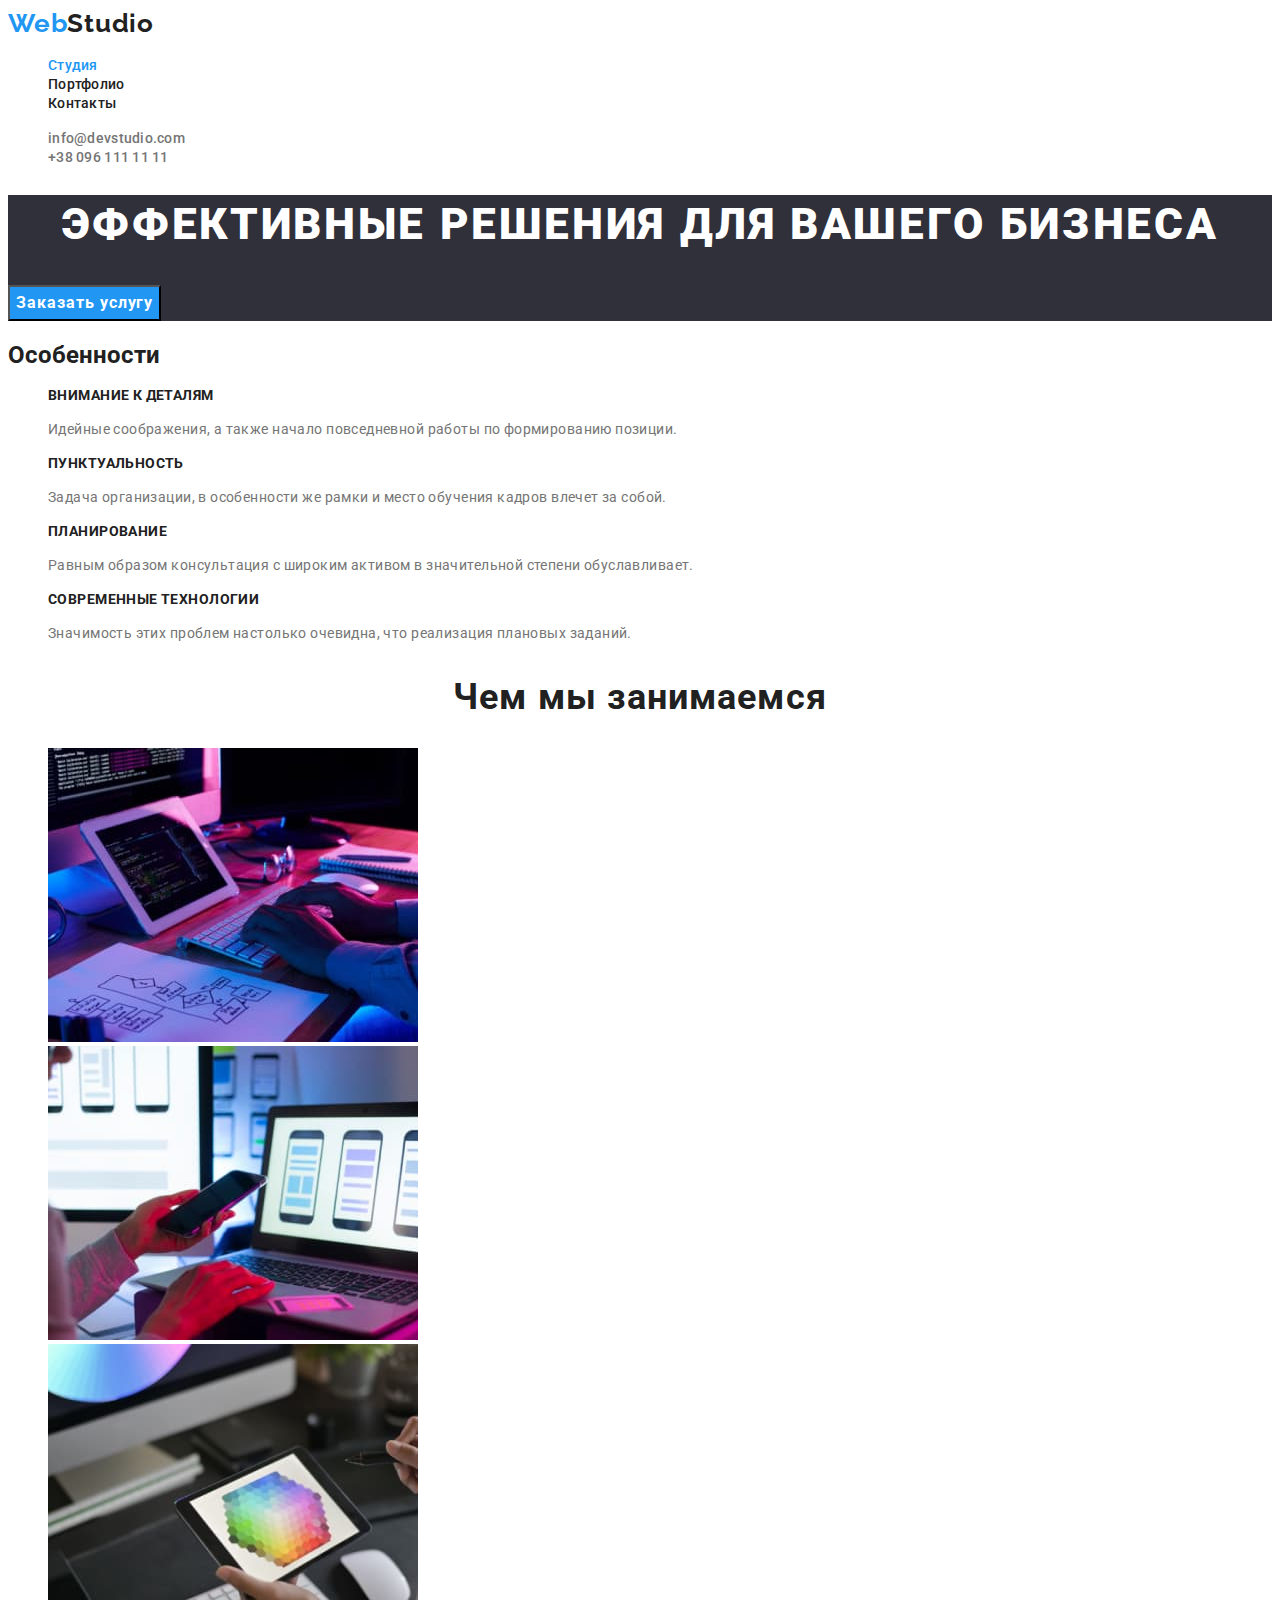
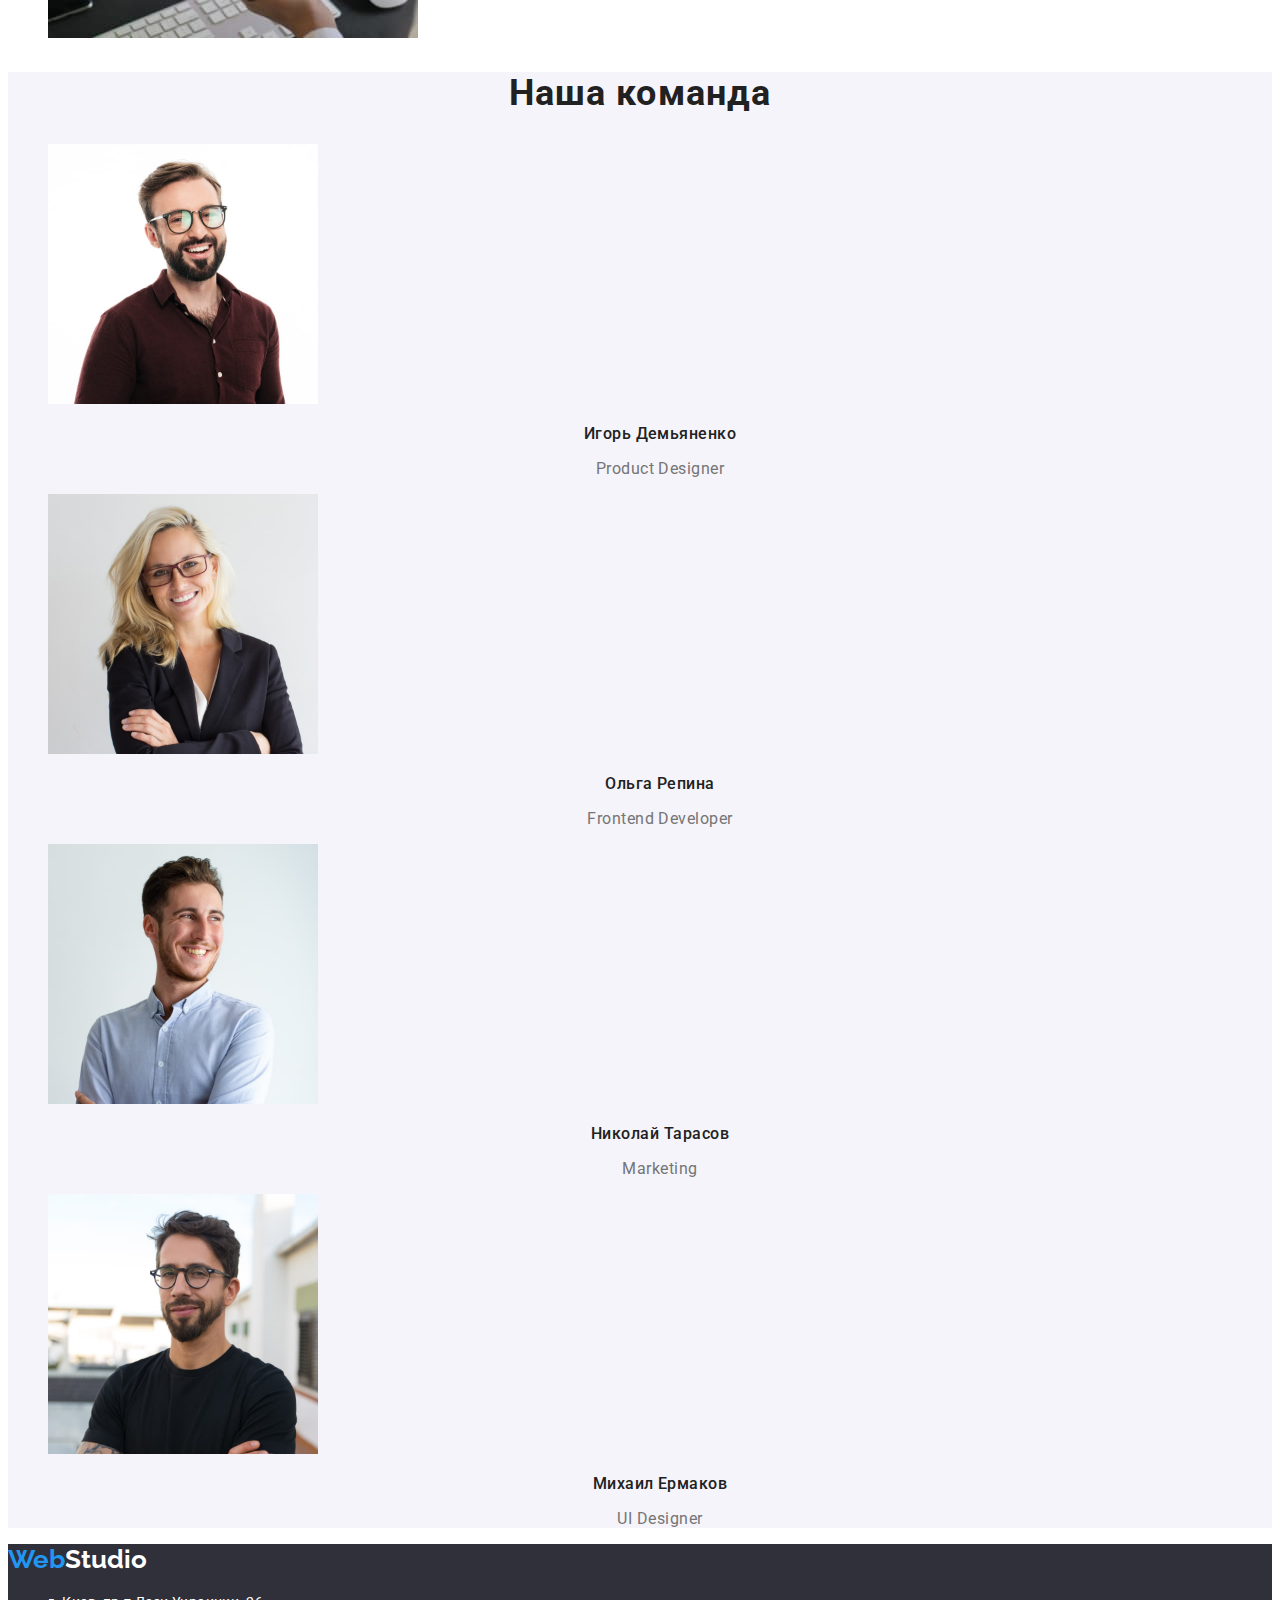
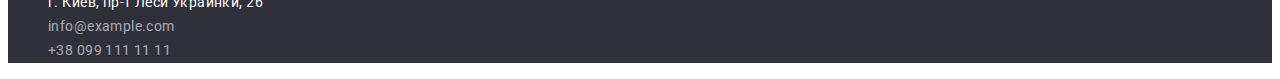
==== index.html @ b46e74ce "copy" ====
<!DOCTYPE html>
<html lang="ru">
  <head>
    <meta charset="UTF-8" />
    <meta http-equiv="X-UA-Compatible" content="IE=edge" />
    <meta name="viewport" content="width=device-width, initial-scale=1.0" />
    <title>Web Studio</title>
    <link rel="preconnect" href="https://fonts.gstatic.com" />
    <link
      href="https://fonts.googleapis.com/css2?family=Raleway:wght@700&family=Roboto:wght@400;500;700;900&display=swap"
      rel="stylesheet"
    />
    <link rel="stylesheet" href="./css/styles.css" />
  </head>
  <body>
    <!-- HEADER -->
    <header class="header">
      <nav class="navigation">
        <a class="header-logo link" lang="en" href="./index.html">
          <span class="first-word-header-logo">Web</span>Studio
        </a>

        <ul class="menu list">
          <li class="menu-item">
            <a class="menu-link link current" href="">Студия</a>
          </li>

          <li class="menu-item">
            <a class="menu-link link" href="./portfolio.html">Портфолио</a>
          </li>

          <li class="menu-item">
            <a class="menu-link link" href="">Контакты</a>
          </li>
        </ul>
      </nav>

      <ul class="header-contacts list">
        <li class="header-contacts-items">
          <a class="mail-link link" href="mailto:info@devstudio.com">info@devstudio.com</a>
        </li>
        <li>
          <a class="tel-link link" href="tel:+380961111111">+38 096 111 11 11</a>
        </li>
      </ul>
    </header>

    <main>
      <!-- HERO -->
      <section class="hero">
        <h1 class="hero-title">ЭФФЕКТИВНЫЕ РЕШЕНИЯ ДЛЯ ВАШЕГО БИЗНЕСА</h1>

        <button class="modal-btn-hero" type="button">Заказать услугу</button>
      </section>
      <!-- Features -->
      <section class="features">
        <h2 class="features-hidden-title">Особенности</h2>
        <ul class="features-list list">
          <li class="features-items">
            <h3 class="features-title">Внимание к деталям</h3>
            <p class="features-description">
              Идейные соображения, а также начало повседневной работы по формированию позиции.
            </p>
          </li>
          <li class="features-items">
            <h3 class="features-title">Пунктуальность</h3>
            <p class="features-description">
              Задача организации, в особенности же рамки и место обучения кадров влечет за собой.
            </p>
          </li>
          <li class="features-items">
            <h3 class="features-title">Планирование</h3>
            <p class="features-description">
              Равным образом консультация с широким активом в значительной степени обуславливает.
            </p>
          </li>
          <li class="features-items">
            <h3 class="features-title">Современные технологии</h3>
            <p class="features-description">
              Значимость этих проблем настолько очевидна, что реализация плановых заданий.
            </p>
          </li>
        </ul>
      </section>
      <!-- What are we doing -->
      <section class="activity">
        <h2 class="activity-title">Чем мы занимаемся</h2>
        <ul class="activity-list list">
          <li class="activity-items">
            <img
              class="activity-imgs"
              src="./img/box-1.jpg"
              alt="разметка"
              width="370"
              height="294"
            />
          </li>
          <li class="activity-items">
            <img
              class="activity-imgs"
              src="./img/box-2.jpg"
              alt="приложения"
              width="370"
              height="294"
            />
          </li>
          <li class="activity-items">
            <img
              class="activity-imgs"
              src="./img/box-3.jpg"
              alt="дизайн"
              width="370"
              height="294"
            />
          </li>
        </ul>
      </section>
      <!-- Our team -->
      <section class="team">
        <h2 class="team-title">Наша команда</h2>
        <ul class="team-list list">
          <li class="team-items">
            <img
              class="team-imgs"
              src="./img/img-1.jpg"
              alt="Игорь Демьяненко"
              width="270"
              height="260"
            />
            <h3 class="team-subtitle">Игорь Демьяненко</h3>
            <p class="team-description" lang="en">Product Designer</p>
          </li>
          <li class="team-items">
            <img
              class="team-imgs"
              src="./img/img-2.jpg"
              alt="Ольга Репина"
              width="270"
              height="260"
            />
            <h3 class="team-subtitle">Ольга Репина</h3>
            <p class="team-description" lang="en">Frontend Developer</p>
          </li>
          <li class="team-items">
            <img
              class="team-imgs"
              src="./img/img-3.jpg"
              alt="Николай Тарасов"
              width="270"
              height="260"
            />
            <h3 class="team-subtitle">Николай Тарасов</h3>
            <p class="team-description" lang="en">Marketing</p>
          </li>
          <li class="team-items">
            <img
              class="team-imgs"
              src="./img/img-4.jpg"
              alt="Михаил Ермаков"
              width="270"
              height="260"
            />
            <h3 class="team-subtitle">Михаил Ермаков</h3>
            <p class="team-description" lang="en">UI Designer</p>
          </li>
        </ul>
      </section>
    </main>
    <!-- FOOTER -->
    <footer class="footer">
      <a class="footer-logo link" lang="en" href="./index.html">
        <span class="first-word-footer-logo">Web</span>Studio
      </a>
      <address class="footer-contacts">
        <ul class="footer-contacts-list list">
          <li class="footer-contacts-items">
            <a
              class="footer-contacts-address link"
              href="https://goo.gl/maps/xRziThTajR1GdXdM6"
              target="_blank"
              rel="noopener noreferrer"
              >г. Киев, пр-т Леси Украинки, 26
            </a>
          </li>
          <li class="footer-contacts-items">
            <a class="footer-contacts-links link" href="mailto:info@example.com"
              >info@example.com</a
            >
          </li>
          <li class="footer-contacts-items">
            <a class="footer-contacts-links link" href="tel:+380991111111">+38 099 111 11 11</a>
          </li>
        </ul>
      </address>
    </footer>
  </body>
</html>
---- css/styles.css ----
:root {
  --main-font: 'Roboto', sans-serif;
  --secondary-font: 'Raleway', sans-serif;
  --accent-color: #2196f3;
  --main-font-color: #212121;
  --secondary-font-color: #ffffff;
  --descriprion-font-color: #757575;
  --hover-hero-btn-color: #188ce8;
  --background-color-team: #f5f4fa;
  --second-background-color: #2f303a;
  --footter-cont-list: rgba(255, 255, 255, 0.6);
}

body {
  color: var(--main-font-color);
  font-family: var(--main-font);
}

.link {
  text-decoration: none;
}
.list {
  list-style: none;
}
/* =======HEADER======== */
.header-logo {
  font-family: var(--secondary-font);
  font-weight: 700;
  font-size: 26px;
  line-height: 1.19;

  letter-spacing: 0.03em;
  color: var(--main-font-color);
}
.first-word-header-logo {
  color: var(--accent-color);
}
.menu-link {
  font-weight: 500;
  font-size: 14px;
  line-height: 1.14;
  letter-spacing: 0.02em;
  color: var(--main-font-color);
}
.menu-link:hover,
.menu-link:focus {
  color: var(--accent-color);
}
.mail-link,
.tel-link {
  font-weight: 500;
  font-size: 14px;
  line-height: 1.14;
  letter-spacing: 0.02em;
  color: var(--descriprion-font-color);
}
.mail-link:hover,
.mail-link :focus {
  color: var(--accent-color);
}
.tel-link:hover,
.tel-link:focus {
  color: var(--accent-color);
}
.current {
  color: var(--accent-color);
}

/* ========END HEADER======== */

/* ==========HERO============ */
.hero {
  background-color: var(--second-background-color);
}
.hero-title {
  font-weight: 900;
  font-size: 44px;
  line-height: 1.36;
  text-align: center;
  letter-spacing: 0.06em;
  text-transform: uppercase;
  color: var(--secondary-font-color);
}

.modal-btn-hero {
  font-family: var(--main-font);
  background-color: var(--accent-color);
  cursor: pointer;
  font-weight: bold;
  font-size: 16px;
  line-height: 1.87;
  display: flex;
  align-items: center;
  text-align: center;
  letter-spacing: 0.06em;
  color: var(--secondary-font-color);
}

.modal-btn-hero:hover,
.modal-btn-hero:focus {
  background-color: var(--hover-hero-btn-color);
}

/* ==============END HERO=========== */

/* ===============FEATURES=========== */
.features-title {
  font-weight: 700;
  font-size: 14px;
  line-height: 1.14;
  letter-spacing: 0.03em;
  text-transform: uppercase;
}
.features-description {
  font-weight: 400;
  font-size: 14px;
  line-height: 1.71;
  letter-spacing: 0.03em;
  color: var(--descriprion-font-color);
}
/* ================END FEATURES========== */

/* =================ACTIVITY============== */
.activity-title {
  font-weight: 700;
  font-size: 36px;
  line-height: 1.17;
  text-align: center;
  letter-spacing: 0.03em;
}
/* ====================END ACTIVITY================ */

/* ===================OUR TEAM=================== */
.team {
  background-color: var(--background-color-team);
}
.team-title {
  font-weight: 700;
  font-size: 36px;
  line-height: 1.17;
  text-align: center;
  letter-spacing: 0.03em;
}
.team-subtitle {
  font-weight: 500;
  font-size: 16px;
  line-height: 1.19;
  text-align: center;
  letter-spacing: 0.03em;
}
.team-description {
  font-weight: 400;
  font-size: 16px;
  line-height: 1.19;
  text-align: center;
  letter-spacing: 0.03em;
  color: var(--descriprion-font-color);
}
/* ======================END OUR TEAM============== */

/* =====================FOOTER======================= */
.footer {
  background-color: var(--second-background-color);
}
.footer-logo {
  font-family: var(--secondary-font);
  font-weight: 700;
  font-size: 26px;
  line-height: 1.19;
  color: var(--secondary-font-color);
}
.first-word-footer-logo {
  color: var(--accent-color);
}

.footer-contacts-links:hover,
.footer-contacts-links:focus {
  color: var(--accent-color);
}
.footer-contacts-address:hover,
.footer-contacts-address:focus {
  color: var(--accent-color);
}
.footer-contacts-address {
  font-style: normal;
  font-weight: normal;
  font-size: 14px;
  line-height: 1.71;
  letter-spacing: 0.03em;
  color: var(--secondary-font-color);
}
.footer-contacts-links {
  font-style: normal;
  font-weight: normal;
  font-size: 14px;
  line-height: 1.71;
  letter-spacing: 0.03em;
  color: var(--footter-cont-list);
}
/* ====================END FOOTER================= */

/* ====================PORTFOLIO=================== */
.portfolio-modal-btn {
  font-family: var(--main-font);
  cursor: pointer;
  font-weight: 500;
  font-size: 16px;
  line-height: 1.62;
  text-align: center;
  letter-spacing: 0.03em;
  color: var(--main-font-color);
  background-color: var(--background-color-team);
}
.portfolio-modal-btn:hover,
.portfolio-modal-btn:focus {
  color: var(--secondary-font-color);
  background-color: var(--accent-color);
}
.projects-subtitle {
  font-weight: 700;
  font-size: 18px;
  line-height: 2;
  letter-spacing: 0.06em;
}
.projects-description {
  font-weight: normal;
  font-size: 16px;
  line-height: 1.87;
  letter-spacing: 0.03em;
  color: var(--descriprion-font-color);
}
/* ===================END PORTFOLIO============= */
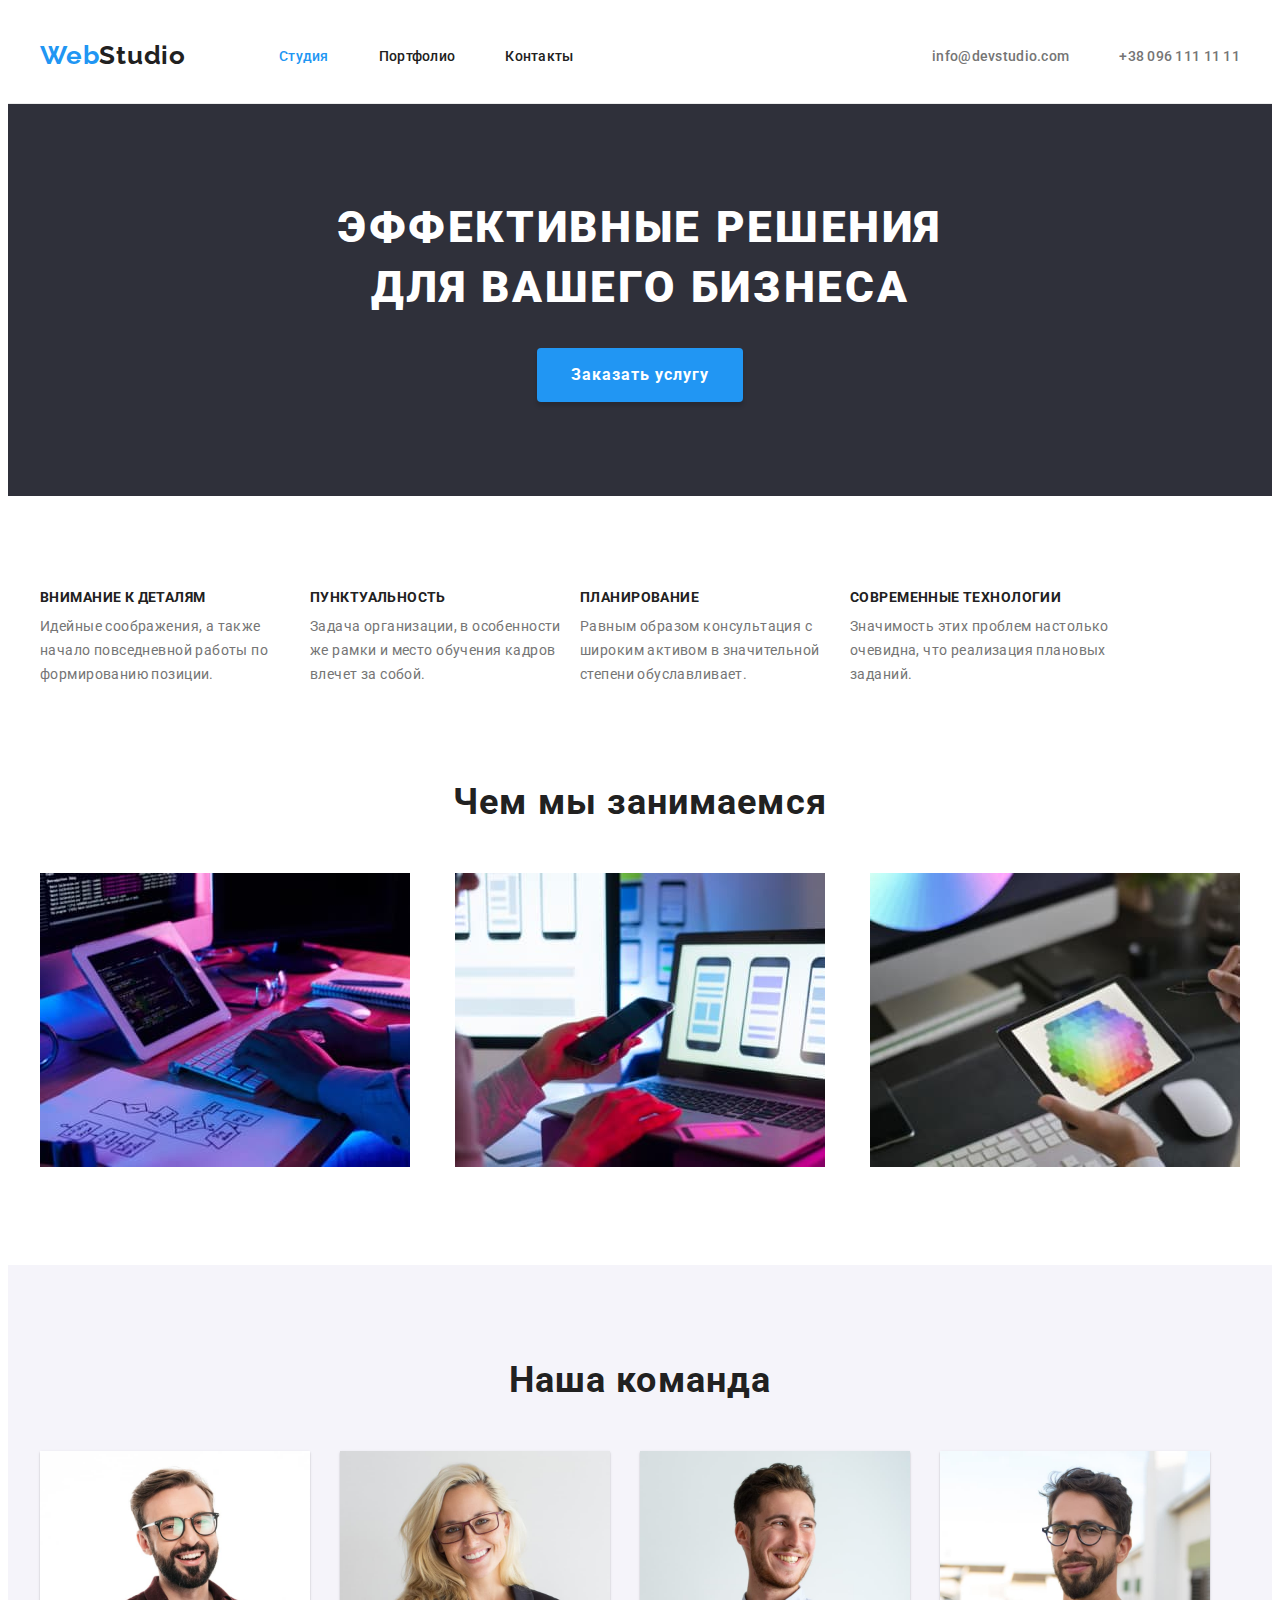
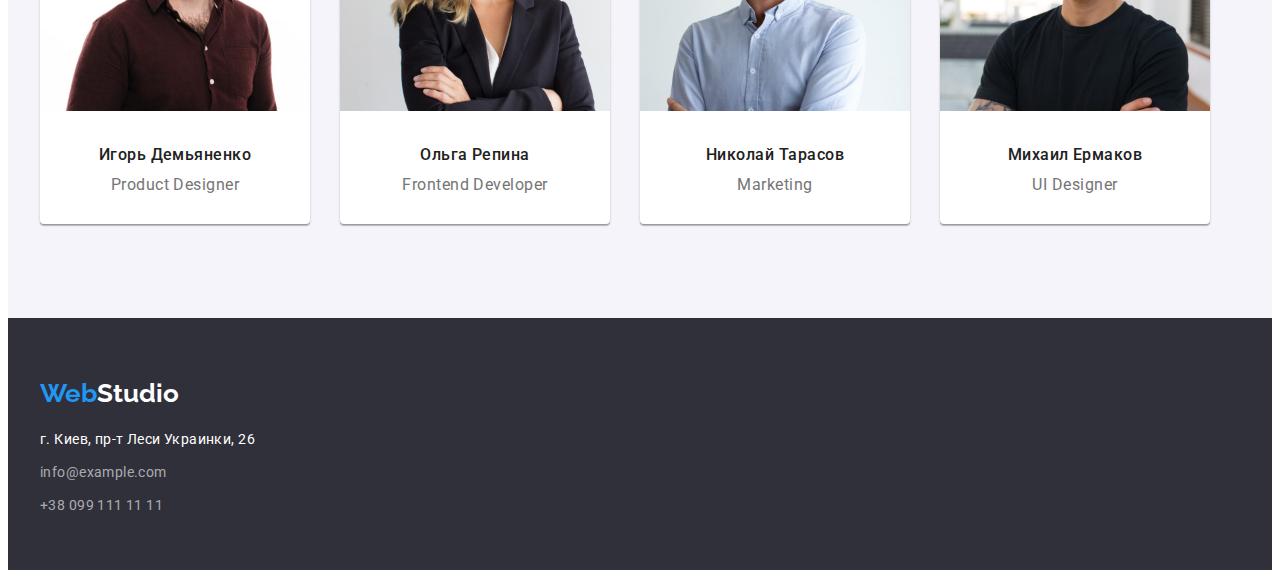
==== commit a2d87e9d: "Отступы" ====
--- a/index.html
+++ b/index.html
@@ -10,188 +10,207 @@
       href="https://fonts.googleapis.com/css2?family=Raleway:wght@700&family=Roboto:wght@400;500;700;900&display=swap"
       rel="stylesheet"
     />
+    <link
+      rel="stylesheet"
+      href="https://cdnjs.cloudflare.com/ajax/libs/modern-normalize/1.1.0/modern-normalize.min.css"
+      integrity="sha512-wpPYUAdjBVSE4KJnH1VR1HeZfpl1ub8YT/NKx4PuQ5NmX2tKuGu6U/JRp5y+Y8XG2tV+wKQpNHVUX03MfMFn9Q=="
+      crossorigin="anonymous"
+      referrerpolicy="no-referrer"
+    />
     <link rel="stylesheet" href="./css/styles.css" />
   </head>
   <body>
     <!-- HEADER -->
     <header class="header">
-      <nav class="navigation">
-        <a class="header-logo link" lang="en" href="./index.html">
-          <span class="first-word-header-logo">Web</span>Studio
-        </a>
-
-        <ul class="menu list">
-          <li class="menu-item">
-            <a class="menu-link link current" href="">Студия</a>
+      <div class="container header-container">
+        <nav class="navigation">
+          <a class="header-logo link" lang="en" href="./index.html">
+            <span class="first-word-header-logo">Web</span>Studio
+          </a>
+
+          <ul class="menu list">
+            <li class="menu-item">
+              <a class="menu-link link current" href="">Студия</a>
+            </li>
+
+            <li class="menu-item">
+              <a class="menu-link link" href="./portfolio.html">Портфолио</a>
+            </li>
+
+            <li class="menu-item">
+              <a class="menu-link link" href="">Контакты</a>
+            </li>
+          </ul>
+        </nav>
+
+        <ul class="header-contacts list">
+          <li class="header-contacts-items">
+            <a class="mail-link link" href="mailto:info@devstudio.com">info@devstudio.com</a>
           </li>
-
-          <li class="menu-item">
-            <a class="menu-link link" href="./portfolio.html">Портфолио</a>
-          </li>
-
-          <li class="menu-item">
-            <a class="menu-link link" href="">Контакты</a>
+          <li>
+            <a class="tel-link link" href="tel:+380961111111">+38 096 111 11 11</a>
           </li>
         </ul>
-      </nav>
-
-      <ul class="header-contacts list">
-        <li class="header-contacts-items">
-          <a class="mail-link link" href="mailto:info@devstudio.com">info@devstudio.com</a>
-        </li>
-        <li>
-          <a class="tel-link link" href="tel:+380961111111">+38 096 111 11 11</a>
-        </li>
-      </ul>
+      </div>
     </header>
 
     <main>
       <!-- HERO -->
-      <section class="hero">
-        <h1 class="hero-title">ЭФФЕКТИВНЫЕ РЕШЕНИЯ ДЛЯ ВАШЕГО БИЗНЕСА</h1>
-
-        <button class="modal-btn-hero" type="button">Заказать услугу</button>
+      <section class="hero section">
+        <div class="container">
+          <h1 class="hero-title">ЭФФЕКТИВНЫЕ РЕШЕНИЯ ДЛЯ ВАШЕГО БИЗНЕСА</h1>
+
+          <button class="modal-btn-hero" type="button">Заказать услугу</button>
+        </div>
       </section>
       <!-- Features -->
-      <section class="features">
-        <h2 class="features-hidden-title">Особенности</h2>
-        <ul class="features-list list">
-          <li class="features-items">
-            <h3 class="features-title">Внимание к деталям</h3>
-            <p class="features-description">
-              Идейные соображения, а также начало повседневной работы по формированию позиции.
-            </p>
-          </li>
-          <li class="features-items">
-            <h3 class="features-title">Пунктуальность</h3>
-            <p class="features-description">
-              Задача организации, в особенности же рамки и место обучения кадров влечет за собой.
-            </p>
-          </li>
-          <li class="features-items">
-            <h3 class="features-title">Планирование</h3>
-            <p class="features-description">
-              Равным образом консультация с широким активом в значительной степени обуславливает.
-            </p>
-          </li>
-          <li class="features-items">
-            <h3 class="features-title">Современные технологии</h3>
-            <p class="features-description">
-              Значимость этих проблем настолько очевидна, что реализация плановых заданий.
-            </p>
-          </li>
-        </ul>
+      <section class="features section">
+        <div class="container">
+          <h2 class="features-hidden-title hidden">Особенности</h2>
+          <ul class="features-list list">
+            <li class="features-items">
+              <h3 class="features-title">Внимание к деталям</h3>
+              <p class="features-description">
+                Идейные соображения, а также начало повседневной работы по формированию позиции.
+              </p>
+            </li>
+            <li class="features-items">
+              <h3 class="features-title">Пунктуальность</h3>
+              <p class="features-description">
+                Задача организации, в особенности же рамки и место обучения кадров влечет за собой.
+              </p>
+            </li>
+            <li class="features-items">
+              <h3 class="features-title">Планирование</h3>
+              <p class="features-description">
+                Равным образом консультация с широким активом в значительной степени обуславливает.
+              </p>
+            </li>
+            <li class="features-items">
+              <h3 class="features-title">Современные технологии</h3>
+              <p class="features-description">
+                Значимость этих проблем настолько очевидна, что реализация плановых заданий.
+              </p>
+            </li>
+          </ul>
+        </div>
       </section>
       <!-- What are we doing -->
-      <section class="activity">
-        <h2 class="activity-title">Чем мы занимаемся</h2>
-        <ul class="activity-list list">
-          <li class="activity-items">
-            <img
-              class="activity-imgs"
-              src="./img/box-1.jpg"
-              alt="разметка"
-              width="370"
-              height="294"
-            />
-          </li>
-          <li class="activity-items">
-            <img
-              class="activity-imgs"
-              src="./img/box-2.jpg"
-              alt="приложения"
-              width="370"
-              height="294"
-            />
-          </li>
-          <li class="activity-items">
-            <img
-              class="activity-imgs"
-              src="./img/box-3.jpg"
-              alt="дизайн"
-              width="370"
-              height="294"
-            />
-          </li>
-        </ul>
+      <section class="activity section">
+        <div class="container">
+          <h2 class="activity-title">Чем мы занимаемся</h2>
+          <ul class="activity-list list">
+            <li class="activity-items">
+              <img
+                class="activity-imgs"
+                src="./img/box-1.jpg"
+                alt="разметка"
+                width="370"
+                height="294"
+              />
+            </li>
+            <li class="activity-items">
+              <img
+                class="activity-imgs"
+                src="./img/box-2.jpg"
+                alt="приложения"
+                width="370"
+                height="294"
+              />
+            </li>
+            <li class="activity-items">
+              <img
+                class="activity-imgs"
+                src="./img/box-3.jpg"
+                alt="дизайн"
+                width="370"
+                height="294"
+              />
+            </li>
+          </ul>
+        </div>
       </section>
       <!-- Our team -->
-      <section class="team">
-        <h2 class="team-title">Наша команда</h2>
-        <ul class="team-list list">
-          <li class="team-items">
-            <img
-              class="team-imgs"
-              src="./img/img-1.jpg"
-              alt="Игорь Демьяненко"
-              width="270"
-              height="260"
-            />
-            <h3 class="team-subtitle">Игорь Демьяненко</h3>
-            <p class="team-description" lang="en">Product Designer</p>
-          </li>
-          <li class="team-items">
-            <img
-              class="team-imgs"
-              src="./img/img-2.jpg"
-              alt="Ольга Репина"
-              width="270"
-              height="260"
-            />
-            <h3 class="team-subtitle">Ольга Репина</h3>
-            <p class="team-description" lang="en">Frontend Developer</p>
-          </li>
-          <li class="team-items">
-            <img
-              class="team-imgs"
-              src="./img/img-3.jpg"
-              alt="Николай Тарасов"
-              width="270"
-              height="260"
-            />
-            <h3 class="team-subtitle">Николай Тарасов</h3>
-            <p class="team-description" lang="en">Marketing</p>
-          </li>
-          <li class="team-items">
-            <img
-              class="team-imgs"
-              src="./img/img-4.jpg"
-              alt="Михаил Ермаков"
-              width="270"
-              height="260"
-            />
-            <h3 class="team-subtitle">Михаил Ермаков</h3>
-            <p class="team-description" lang="en">UI Designer</p>
-          </li>
-        </ul>
+      <section class="team section">
+        <div class="container">
+          <h2 class="team-title">Наша команда</h2>
+          <ul class="team-list list">
+            <li class="team-items">
+              <img
+                class="team-imgs"
+                src="./img/img-1.jpg"
+                alt="Игорь Демьяненко"
+                width="270"
+                height="260"
+              />
+              <h3 class="team-subtitle">Игорь Демьяненко</h3>
+              <p class="team-description" lang="en">Product Designer</p>
+            </li>
+            <li class="team-items">
+              <img
+                class="team-imgs"
+                src="./img/img-2.jpg"
+                alt="Ольга Репина"
+                width="270"
+                height="260"
+              />
+              <h3 class="team-subtitle">Ольга Репина</h3>
+              <p class="team-description" lang="en">Frontend Developer</p>
+            </li>
+            <li class="team-items">
+              <img
+                class="team-imgs"
+                src="./img/img-3.jpg"
+                alt="Николай Тарасов"
+                width="270"
+                height="260"
+              />
+              <h3 class="team-subtitle">Николай Тарасов</h3>
+              <p class="team-description" lang="en">Marketing</p>
+            </li>
+            <li class="team-items">
+              <img
+                class="team-imgs"
+                src="./img/img-4.jpg"
+                alt="Михаил Ермаков"
+                width="270"
+                height="260"
+              />
+              <h3 class="team-subtitle">Михаил Ермаков</h3>
+              <p class="team-description" lang="en">UI Designer</p>
+            </li>
+          </ul>
+        </div>
       </section>
     </main>
     <!-- FOOTER -->
     <footer class="footer">
-      <a class="footer-logo link" lang="en" href="./index.html">
-        <span class="first-word-footer-logo">Web</span>Studio
-      </a>
-      <address class="footer-contacts">
-        <ul class="footer-contacts-list list">
-          <li class="footer-contacts-items">
-            <a
-              class="footer-contacts-address link"
-              href="https://goo.gl/maps/xRziThTajR1GdXdM6"
-              target="_blank"
-              rel="noopener noreferrer"
-              >г. Киев, пр-т Леси Украинки, 26
-            </a>
-          </li>
-          <li class="footer-contacts-items">
-            <a class="footer-contacts-links link" href="mailto:info@example.com"
-              >info@example.com</a
-            >
-          </li>
-          <li class="footer-contacts-items">
-            <a class="footer-contacts-links link" href="tel:+380991111111">+38 099 111 11 11</a>
-          </li>
-        </ul>
-      </address>
+      <div class="container">
+        <a class="footer-logo link" lang="en" href="./index.html">
+          <span class="first-word-footer-logo">Web</span>Studio
+        </a>
+        <address class="footer-contacts">
+          <ul class="footer-contacts-list list">
+            <li class="footer-contacts-items">
+              <a
+                class="footer-contacts-address link"
+                href="https://goo.gl/maps/xRziThTajR1GdXdM6"
+                target="_blank"
+                rel="noopener noreferrer"
+                >г. Киев, пр-т Леси Украинки, 26
+              </a>
+            </li>
+            <li class="footer-contacts-items">
+              <a class="footer-contacts-links link" href="mailto:info@example.com"
+                >info@example.com</a
+              >
+            </li>
+            <li class="footer-contacts-items">
+              <a class="footer-contacts-links link" href="tel:+380991111111">+38 099 111 11 11</a>
+            </li>
+          </ul>
+        </address>
+      </div>
     </footer>
   </body>
 </html>
--- a/css/styles.css
+++ b/css/styles.css
@@ -22,7 +22,71 @@
 .list {
   list-style: none;
 }
+h1,
+h2,
+h3,
+h4,
+h5,
+h6,
+p {
+  margin-top: 0;
+  margin-bottom: 0;
+}
+ul,
+ol {
+  margin-top: 0;
+  margin-bottom: 0;
+  margin-left: 0;
+}
+/* ===============COMPONENTS================== */
+.hidden {
+  display: none;
+}
+.container {
+  width: 1200px;
+  margin: 0 auto;
+  padding-left: 15px;
+  padding-right: 15px;
+}
+.section {
+  padding-top: 94px;
+  padding-bottom: 94px;
+}
+/* ================END COMPONENTS================= */
 /* =======HEADER======== */
+.header {
+  padding-top: 32px;
+  padding-bottom: 32px;
+  border-bottom: 1px solid #ececec;
+}
+.header-container {
+  display: flex;
+  align-items: center;
+  justify-content: space-between;
+}
+.navigation {
+  display: flex;
+  align-items: center;
+}
+.header-contacts {
+  display: flex;
+  align-items: center;
+  padding-left: 0;
+}
+.header-logo {
+  margin-right: 93px;
+}
+.menu {
+  display: flex;
+  align-items: center;
+  padding-left: 0;
+}
+.menu-item:not(:last-child) {
+  margin-right: 50px;
+}
+.mail-link {
+  margin-right: 50px;
+}
 .header-logo {
   font-family: var(--secondary-font);
   font-weight: 700;
@@ -71,14 +135,17 @@
 /* ==========HERO============ */
 .hero {
   background-color: var(--second-background-color);
+  text-align: center;
 }
 .hero-title {
+  margin: 0 auto;
   font-weight: 900;
   font-size: 44px;
   line-height: 1.36;
   text-align: center;
   letter-spacing: 0.06em;
   text-transform: uppercase;
+  max-width: 696px;
   color: var(--secondary-font-color);
 }
 
@@ -89,11 +156,15 @@
   font-weight: bold;
   font-size: 16px;
   line-height: 1.87;
-  display: flex;
   align-items: center;
   text-align: center;
   letter-spacing: 0.06em;
-  color: var(--secondary-font-color);
+  padding: 10px 32px;
+  margin-top: 30px;
+  color: var(--secondary-font-color);
+  box-shadow: 0px 4px 4px rgba(0, 0, 0, 0.15);
+  border-radius: 4px;
+  border-color: transparent;
 }
 
 .modal-btn-hero:hover,
@@ -104,7 +175,16 @@
 /* ==============END HERO=========== */
 
 /* ===============FEATURES=========== */
+.features {
+  padding-bottom: 47px;
+}
+
+.features-list {
+  display: flex;
+  padding-left: 0;
+}
 .features-title {
+  margin-bottom: 10px;
   font-weight: 700;
   font-size: 14px;
   line-height: 1.14;
@@ -112,6 +192,7 @@
   text-transform: uppercase;
 }
 .features-description {
+  width: 270px;
   font-weight: 400;
   font-size: 14px;
   line-height: 1.71;
@@ -121,13 +202,24 @@
 /* ================END FEATURES========== */
 
 /* =================ACTIVITY============== */
+.activity {
+  padding-top: 47px;
+}
 .activity-title {
+  margin-bottom: 50px;
   font-weight: 700;
   font-size: 36px;
   line-height: 1.17;
   text-align: center;
   letter-spacing: 0.03em;
 }
+.activity-list {
+  padding-left: 0;
+  align-items: center;
+  display: flex;
+  justify-content: space-between;
+}
+
 /* ====================END ACTIVITY================ */
 
 /* ===================OUR TEAM=================== */
@@ -135,6 +227,7 @@
   background-color: var(--background-color-team);
 }
 .team-title {
+  margin-bottom: 50px;
   font-weight: 700;
   font-size: 36px;
   line-height: 1.17;
@@ -142,6 +235,7 @@
   letter-spacing: 0.03em;
 }
 .team-subtitle {
+  margin-bottom: 10px;
   font-weight: 500;
   font-size: 16px;
   line-height: 1.19;
@@ -149,20 +243,44 @@
   letter-spacing: 0.03em;
 }
 .team-description {
+  margin-bottom: 30px;
   font-weight: 400;
   font-size: 16px;
   line-height: 1.19;
   text-align: center;
   letter-spacing: 0.03em;
   color: var(--descriprion-font-color);
+}
+.team-list {
+  display: flex;
+  padding-left: 0;
+  margin-left: -30px;
+  margin-top: -30px;
+}
+.team-imgs {
+  margin-bottom: 30px;
+}
+
+.team-items {
+  margin-left: 30px;
+  margin-top: 30px;
+  width: 270px;
+  background: #ffffff;
+  box-shadow: 0px 1px 3px rgba(0, 0, 0, 0.12), 0px 1px 1px rgba(0, 0, 0, 0.14),
+    0px 2px 1px rgba(0, 0, 0, 0.2);
+  border-radius: 0px 0px 4px 4px;
 }
 /* ======================END OUR TEAM============== */
 
 /* =====================FOOTER======================= */
 .footer {
   background-color: var(--second-background-color);
+  height: 252px;
 }
 .footer-logo {
+  display: inline-block;
+  margin-top: 60px;
+  margin-bottom: 20px;
   font-family: var(--secondary-font);
   font-weight: 700;
   font-size: 26px;
@@ -197,10 +315,20 @@
   letter-spacing: 0.03em;
   color: var(--footter-cont-list);
 }
+.footer-contacts-list {
+  padding-left: 0;
+}
+.footer-contacts-items:not(:last-child) {
+  margin-bottom: 9px;
+}
 /* ====================END FOOTER================= */
 
 /* ====================PORTFOLIO=================== */
+.portfolio-section {
+  text-align: center;
+}
 .portfolio-modal-btn {
+  padding: 6px 22px;
   font-family: var(--main-font);
   cursor: pointer;
   font-weight: 500;
@@ -210,23 +338,59 @@
   letter-spacing: 0.03em;
   color: var(--main-font-color);
   background-color: var(--background-color-team);
+  border-radius: 4px;
+  border-color: transparent;
 }
 .portfolio-modal-btn:hover,
 .portfolio-modal-btn:focus {
   color: var(--secondary-font-color);
   background-color: var(--accent-color);
+  box-shadow: 0px 3px 1px rgba(0, 0, 0, 0.1), 0px 1px 2px rgba(0, 0, 0, 0.08),
+    0px 2px 2px rgba(0, 0, 0, 0.12);
+  border-radius: 4px;
 }
 .projects-subtitle {
+  margin-left: 24px;
+  margin-top: 20px;
+  margin-bottom: 4px;
   font-weight: 700;
   font-size: 18px;
   line-height: 2;
   letter-spacing: 0.06em;
 }
 .projects-description {
+  margin-left: 24px;
+  margin-bottom: 20px;
   font-weight: normal;
   font-size: 16px;
   line-height: 1.87;
   letter-spacing: 0.03em;
   color: var(--descriprion-font-color);
 }
+.portfolio-list {
+  display: flex;
+  padding-left: 0;
+  justify-content: center;
+
+  align-items: center;
+  text-align: center;
+  margin-bottom: 50px;
+}
+.portfolio-projects {
+  display: flex;
+  margin-left: -30px;
+  margin-top: -30px;
+  padding-left: 0;
+  flex-wrap: wrap;
+}
+.btn-portfolio-item:not(:last-child) {
+  margin-right: 8px;
+}
+.projects-item {
+  margin-left: 30px;
+  margin-top: 30px;
+  width: 370px;
+  background: #ffffff;
+  border: 1px solid #eeeeee;
+}
 /* ===================END PORTFOLIO============= */
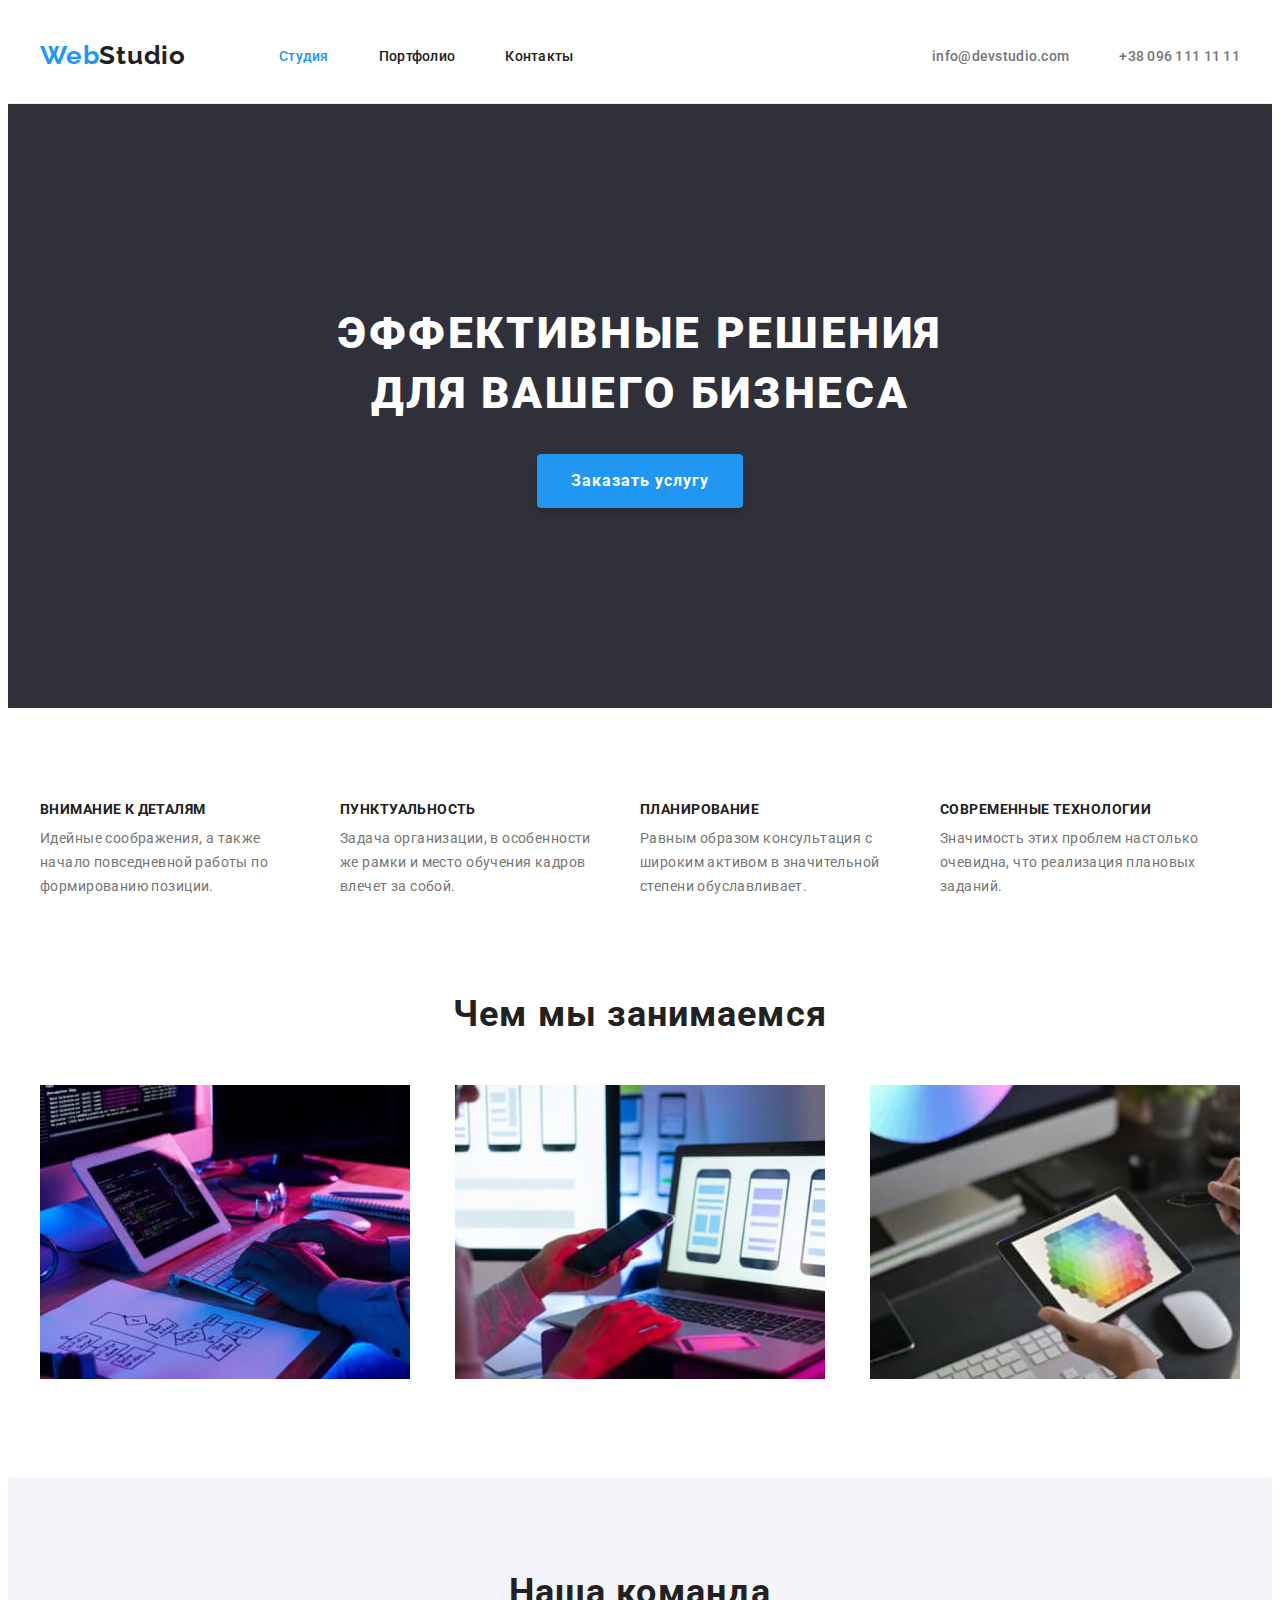
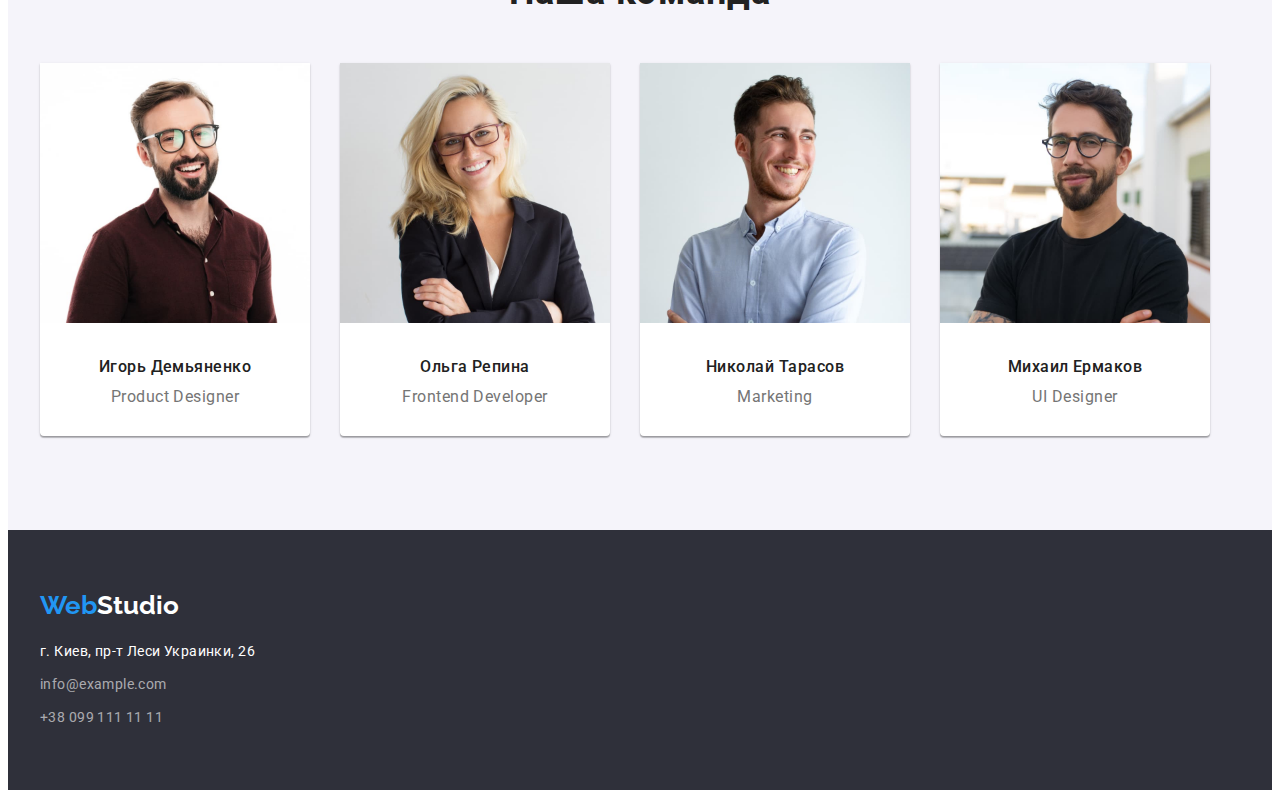
==== commit 6fe1b1b0: "Corrections" ====
--- a/index.html
+++ b/index.html
@@ -143,8 +143,10 @@
                 width="270"
                 height="260"
               />
-              <h3 class="team-subtitle">Игорь Демьяненко</h3>
-              <p class="team-description" lang="en">Product Designer</p>
+              <div class="team-box">
+                <h3 class="team-subtitle">Игорь Демьяненко</h3>
+                <p class="team-description" lang="en">Product Designer</p>
+              </div>
             </li>
             <li class="team-items">
               <img
@@ -154,8 +156,10 @@
                 width="270"
                 height="260"
               />
-              <h3 class="team-subtitle">Ольга Репина</h3>
-              <p class="team-description" lang="en">Frontend Developer</p>
+              <div class="team-box">
+                <h3 class="team-subtitle">Ольга Репина</h3>
+                <p class="team-description" lang="en">Frontend Developer</p>
+              </div>
             </li>
             <li class="team-items">
               <img
@@ -165,8 +169,10 @@
                 width="270"
                 height="260"
               />
-              <h3 class="team-subtitle">Николай Тарасов</h3>
-              <p class="team-description" lang="en">Marketing</p>
+              <div class="team-box">
+                <h3 class="team-subtitle">Николай Тарасов</h3>
+                <p class="team-description" lang="en">Marketing</p>
+              </div>
             </li>
             <li class="team-items">
               <img
@@ -176,8 +182,10 @@
                 width="270"
                 height="260"
               />
-              <h3 class="team-subtitle">Михаил Ермаков</h3>
-              <p class="team-description" lang="en">UI Designer</p>
+              <div class="team-box">
+                <h3 class="team-subtitle">Михаил Ермаков</h3>
+                <p class="team-description" lang="en">UI Designer</p>
+              </div>
             </li>
           </ul>
         </div>
--- a/css/styles.css
+++ b/css/styles.css
@@ -84,7 +84,7 @@
 .menu-item:not(:last-child) {
   margin-right: 50px;
 }
-.mail-link {
+.header-contacts-items:not(:last-child) {
   margin-right: 50px;
 }
 .header-logo {
@@ -136,6 +136,8 @@
 .hero {
   background-color: var(--second-background-color);
   text-align: center;
+  padding-top: 200px;
+  padding-bottom: 200px;
 }
 .hero-title {
   margin: 0 auto;
@@ -199,6 +201,9 @@
   letter-spacing: 0.03em;
   color: var(--descriprion-font-color);
 }
+.features-items:not(:last-child) {
+  margin-right: 30px;
+}
 /* ================END FEATURES========== */
 
 /* =================ACTIVITY============== */
@@ -243,7 +248,6 @@
   letter-spacing: 0.03em;
 }
 .team-description {
-  margin-bottom: 30px;
   font-weight: 400;
   font-size: 16px;
   line-height: 1.19;
@@ -257,8 +261,9 @@
   margin-left: -30px;
   margin-top: -30px;
 }
-.team-imgs {
-  margin-bottom: 30px;
+.team-box {
+  padding-top: 30px;
+  padding-bottom: 30px;
 }
 
 .team-items {
@@ -275,11 +280,11 @@
 /* =====================FOOTER======================= */
 .footer {
   background-color: var(--second-background-color);
-  height: 252px;
+  padding-top: 60px;
+  padding-bottom: 60px;
 }
 .footer-logo {
   display: inline-block;
-  margin-top: 60px;
   margin-bottom: 20px;
   font-family: var(--secondary-font);
   font-weight: 700;
@@ -350,8 +355,6 @@
   border-radius: 4px;
 }
 .projects-subtitle {
-  margin-left: 24px;
-  margin-top: 20px;
   margin-bottom: 4px;
   font-weight: 700;
   font-size: 18px;
@@ -359,8 +362,6 @@
   letter-spacing: 0.06em;
 }
 .projects-description {
-  margin-left: 24px;
-  margin-bottom: 20px;
   font-weight: normal;
   font-size: 16px;
   line-height: 1.87;
@@ -391,6 +392,13 @@
   margin-top: 30px;
   width: 370px;
   background: #ffffff;
+}
+.box-projects {
   border: 1px solid #eeeeee;
+  border-top: none;
+  padding: 20px 24px;
+}
+.projects-img {
+  display: block;
 }
 /* ===================END PORTFOLIO============= */
